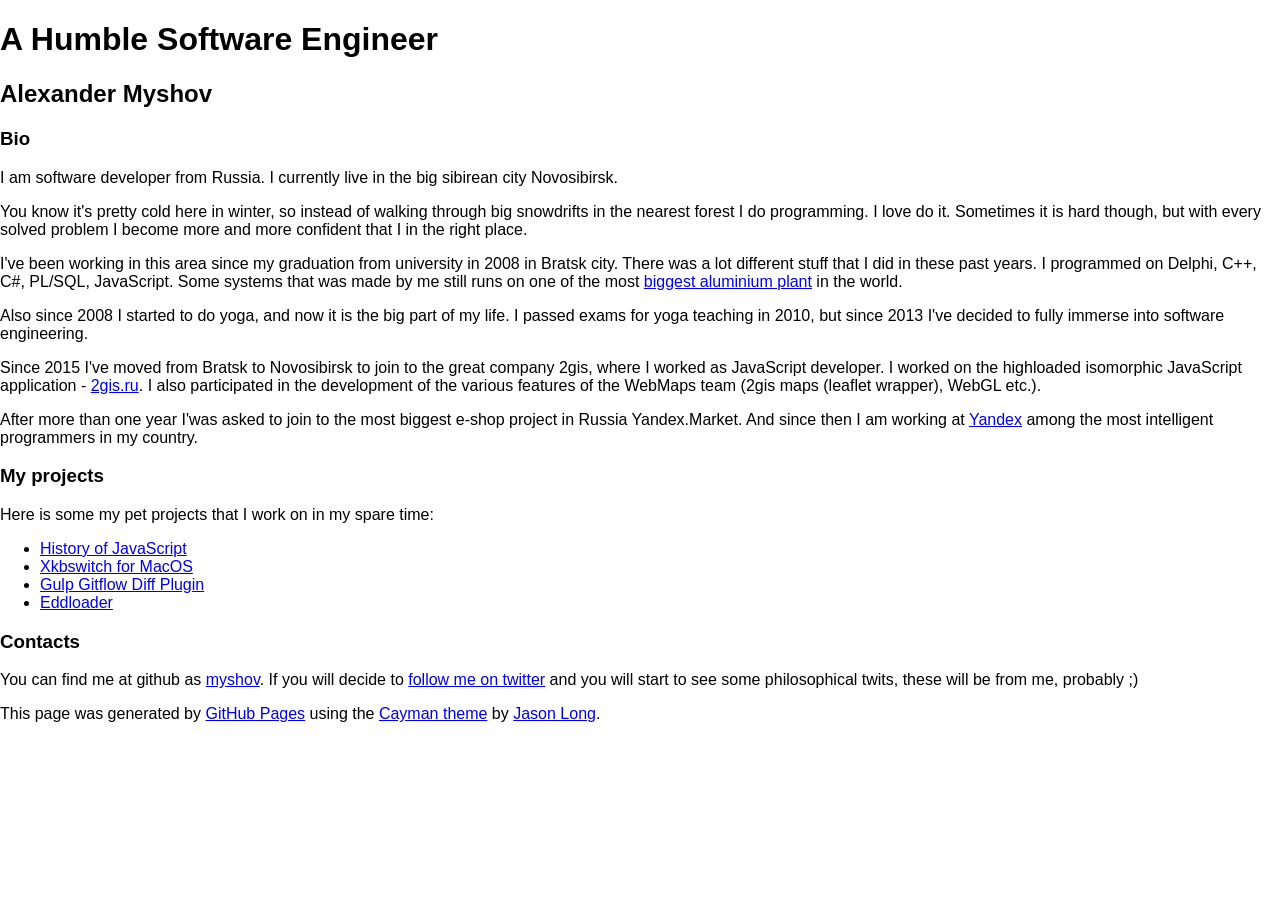
==== index.html @ 3cba5de0 "Update index.html" ====
<!DOCTYPE html>
<html lang="en-us">
    <head>
        <meta charset="UTF-8">
        <title>A Humble Software Engineer - Alexander Myshov</title>
        <meta name="viewport" content="width=device-width, initial-scale=1">
        <link rel="stylesheet" type="text/css" href="stylesheets/normalize.css" media="screen">
        <link href='https://fonts.googleapis.com/css?family=Open+Sans:400,700' rel='stylesheet' type='text/css'>
        <link rel="stylesheet" type="text/css" href="stylesheets/stylesheet.css" media="screen">
        <link rel="stylesheet" type="text/css" href="stylesheets/github-light.css" media="screen">
    </head>
    <body>
        <section class="page-header">
            <h1 class="project-name">A Humble Software Engineer</h1>
            <h2 class="project-tagline">Alexander Myshov</h2>
        </section>

        <section class="main-content">
            <h3>Bio</h3>

            <p>I am software developer from Russia. I currently live in the big sibirean city Novosibirsk.</p>

            <p>You know it's pretty cold here in winter, so instead of walking through big snowdrifts in the nearest forest I do programming.
            I love do it. Sometimes it is hard though, but with every solved problem I become more and more confident that I in the right place.</p>

            <p>I've been working in this area since my graduation from university in 2008 in Bratsk city. There was a lot
            different stuff that I did in these past years.
            I programmed on Delphi, C++, C#, PL/SQL, JavaScript. Some systems that was made by me still runs on one of
            the most <a href="http://www.rusal.ru/en/about/43/">biggest aluminium plant</a> in the world.</p>

            <p>Also since 2008 I started to do yoga, and now it is the big part of my life. I passed exams for yoga teaching in 2010, but since 2013
            I've decided to fully immerse into software engineering.</p>

            <p>Since 2015 I've moved from Bratsk to Novosibirsk to join to the great company 2gis, where I worked as JavaScript developer.
            I worked on the highloaded isomorphic JavaScript application - <a href="https://2gis.ru">2gis.ru</a>. I also participated in the development
            of the various features of the WebMaps team (2gis maps (leaflet wrapper), WebGL etc.).</p>

            <p>After more than one year I'was asked to join to the most biggest e-shop project in Russia Yandex.Market.
            And since then I am working at <a href="https://yandex.com/">Yandex</a> among the most intelligent programmers in my country.</p>

            <h3>My projects</h3>

            <p>Here is some my pet projects that I work on in my spare time:</p>
            <ul>
                <li><a href="https://github.com/myshov/history_of_javascript">History of JavaScript</a></li>
                <li><a href="https://github.com/myshov/xkbswitch-macosx">Xkbswitch for MacOS</a></li>
                <li><a href="https://www.npmjs.com/package/gulp-gitflow-diff">Gulp Gitflow Diff Plugin</a></li>
                <li><a href="https://github.com/myshov/eddloader">Eddloader</a></li>
            </ul>


            <h3>Contacts</h3>

            <p>You can find me at github as <a href="https://github.com/myshov">myshov</a>. If you will decide to
            <a href="https://twitter.com/myshov">follow me on twitter</a>
            and you will start to see some philosophical twits, these will be from me, probably ;)</p>

            <footer class="site-footer">
                <span class="site-footer-credits">This page was generated by <a href="https://pages.github.com">GitHub Pages</a> using the <a href="https://github.com/jasonlong/cayman-theme">Cayman theme</a> by <a href="https://twitter.com/jasonlong">Jason Long</a>.</span>
            </footer>

        </section>
    </body>
</html>
---- stylesheets/github-light.css ----
/*
The MIT License (MIT)

Copyright (c) 2016 GitHub, Inc.

Permission is hereby granted, free of charge, to any person obtaining a copy
of this software and associated documentation files (the "Software"), to deal
in the Software without restriction, including without limitation the rights
to use, copy, modify, merge, publish, distribute, sublicense, and/or sell
copies of the Software, and to permit persons to whom the Software is
furnished to do so, subject to the following conditions:

The above copyright notice and this permission notice shall be included in all
copies or substantial portions of the Software.

THE SOFTWARE IS PROVIDED "AS IS", WITHOUT WARRANTY OF ANY KIND, EXPRESS OR
IMPLIED, INCLUDING BUT NOT LIMITED TO THE WARRANTIES OF MERCHANTABILITY,
FITNESS FOR A PARTICULAR PURPOSE AND NONINFRINGEMENT. IN NO EVENT SHALL THE
AUTHORS OR COPYRIGHT HOLDERS BE LIABLE FOR ANY CLAIM, DAMAGES OR OTHER
LIABILITY, WHETHER IN AN ACTION OF CONTRACT, TORT OR OTHERWISE, ARISING FROM,
OUT OF OR IN CONNECTION WITH THE SOFTWARE OR THE USE OR OTHER DEALINGS IN THE
SOFTWARE.

*/

.pl-c /* comment */ {
  color: #969896;
}

.pl-c1 /* constant, variable.other.constant, support, meta.property-name, support.constant, support.variable, meta.module-reference, markup.raw, meta.diff.header */,
.pl-s .pl-v /* string variable */ {
  color: #0086b3;
}

.pl-e /* entity */,
.pl-en /* entity.name */ {
  color: #795da3;
}

.pl-smi /* variable.parameter.function, storage.modifier.package, storage.modifier.import, storage.type.java, variable.other */,
.pl-s .pl-s1 /* string source */ {
  color: #333;
}

.pl-ent /* entity.name.tag */ {
  color: #63a35c;
}

.pl-k /* keyword, storage, storage.type */ {
  color: #a71d5d;
}

.pl-s /* string */,
.pl-pds /* punctuation.definition.string, string.regexp.character-class */,
.pl-s .pl-pse .pl-s1 /* string punctuation.section.embedded source */,
.pl-sr /* string.regexp */,
.pl-sr .pl-cce /* string.regexp constant.character.escape */,
.pl-sr .pl-sre /* string.regexp source.ruby.embedded */,
.pl-sr .pl-sra /* string.regexp string.regexp.arbitrary-repitition */ {
  color: #183691;
}

.pl-v /* variable */ {
  color: #ed6a43;
}

.pl-id /* invalid.deprecated */ {
  color: #b52a1d;
}

.pl-ii /* invalid.illegal */ {
  color: #f8f8f8;
  background-color: #b52a1d;
}

.pl-sr .pl-cce /* string.regexp constant.character.escape */ {
  font-weight: bold;
  color: #63a35c;
}

.pl-ml /* markup.list */ {
  color: #693a17;
}

.pl-mh /* markup.heading */,
.pl-mh .pl-en /* markup.heading entity.name */,
.pl-ms /* meta.separator */ {
  font-weight: bold;
  color: #1d3e81;
}

.pl-mq /* markup.quote */ {
  color: #008080;
}

.pl-mi /* markup.italic */ {
  font-style: italic;
  color: #333;
}

.pl-mb /* markup.bold */ {
  font-weight: bold;
  color: #333;
}

.pl-md /* markup.deleted, meta.diff.header.from-file */ {
  color: #bd2c00;
  background-color: #ffecec;
}

.pl-mi1 /* markup.inserted, meta.diff.header.to-file */ {
  color: #55a532;
  background-color: #eaffea;
}

.pl-mdr /* meta.diff.range */ {
  font-weight: bold;
  color: #795da3;
}

.pl-mo /* meta.output */ {
  color: #1d3e81;
}
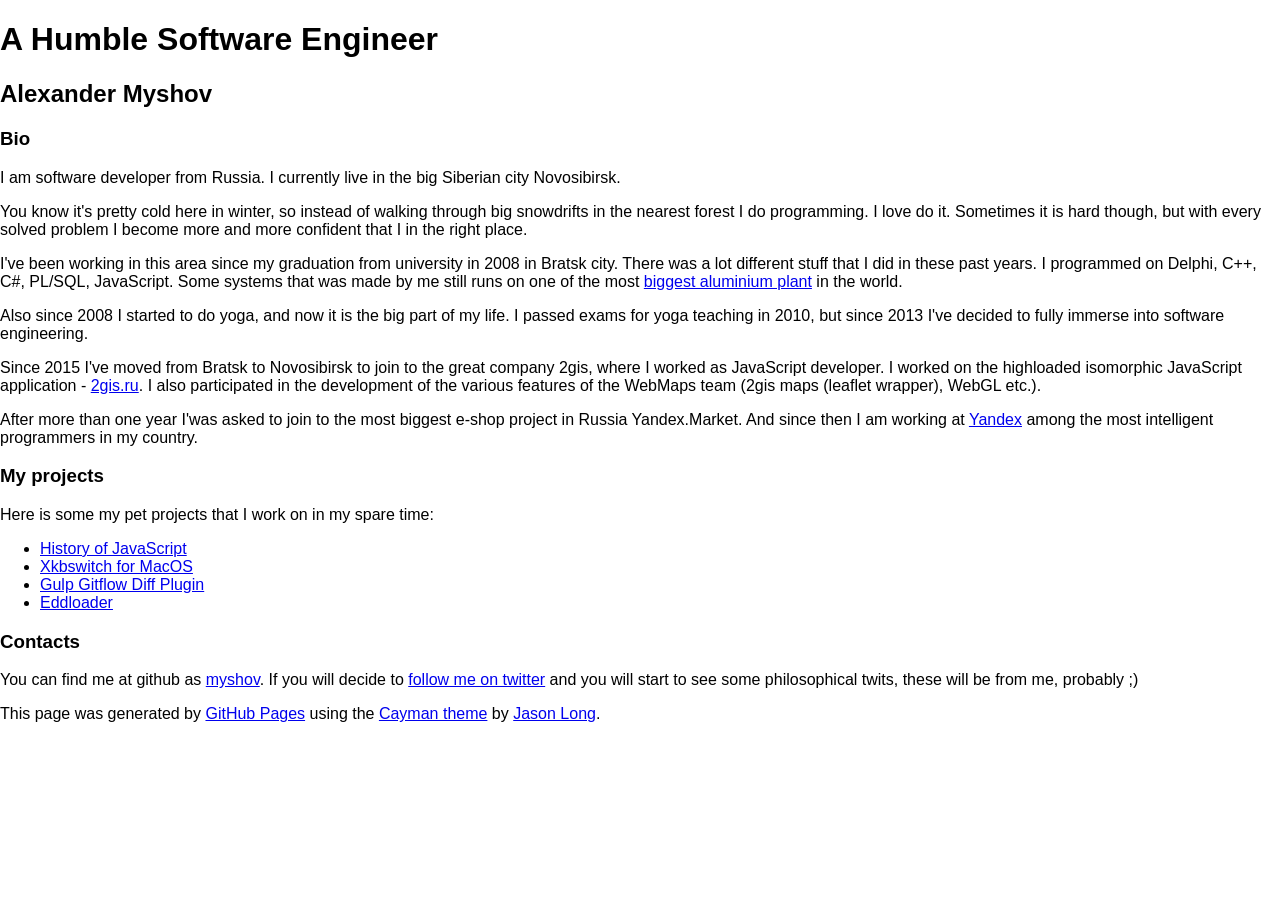
==== commit 41fcc4c8: "Fix typo" ====
--- a/index.html
+++ b/index.html
@@ -18,7 +18,7 @@
         <section class="main-content">
             <h3>Bio</h3>
 
-            <p>I am software developer from Russia. I currently live in the big sibirean city Novosibirsk.</p>
+            <p>I am software developer from Russia. I currently live in the big Siberian city Novosibirsk.</p>
 
             <p>You know it's pretty cold here in winter, so instead of walking through big snowdrifts in the nearest forest I do programming.
             I love do it. Sometimes it is hard though, but with every solved problem I become more and more confident that I in the right place.</p>
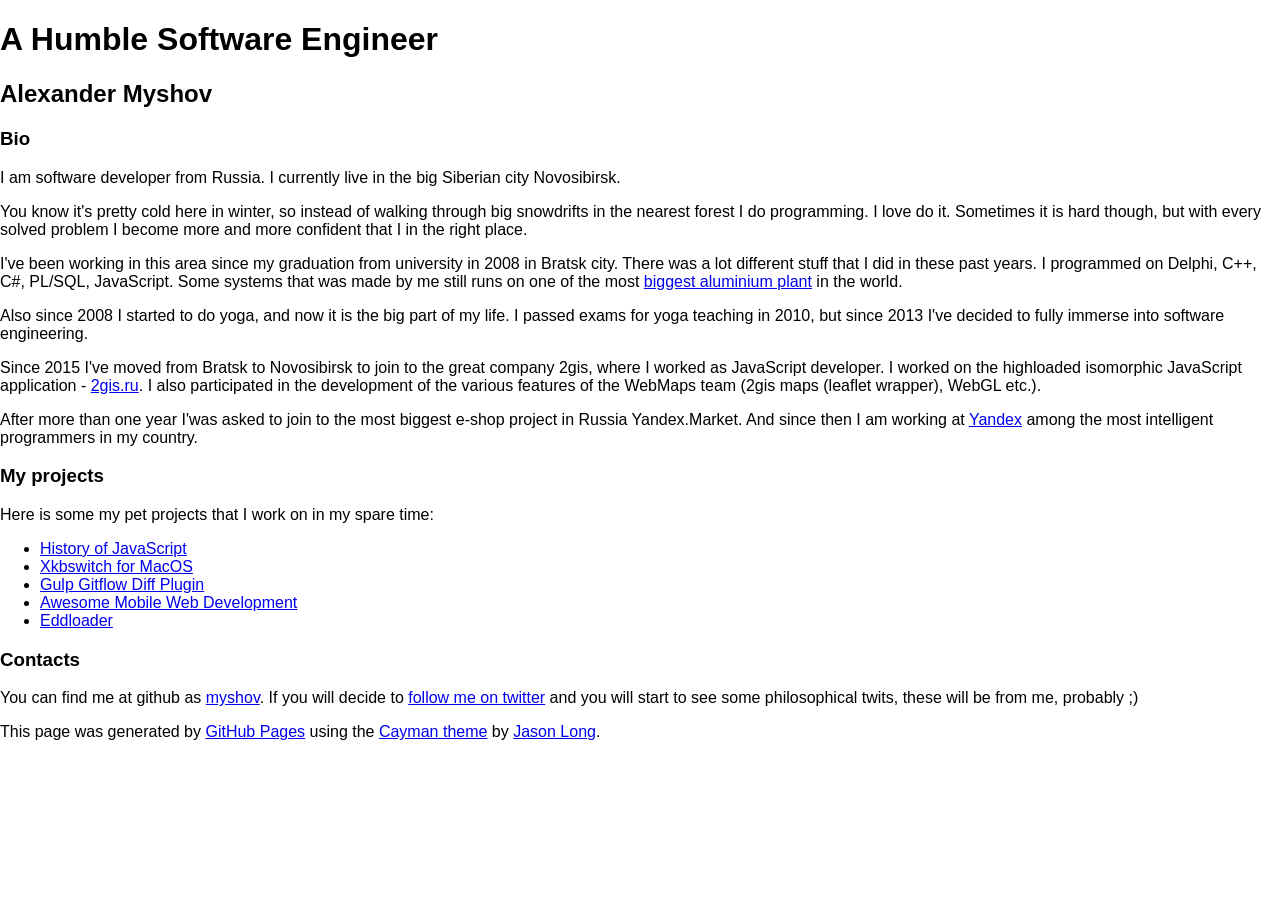
==== commit 25344c23: "Add Awesome Mobile Web Development" ====
--- a/index.html
+++ b/index.html
@@ -45,6 +45,7 @@
                 <li><a href="https://github.com/myshov/history_of_javascript">History of JavaScript</a></li>
                 <li><a href="https://github.com/myshov/xkbswitch-macosx">Xkbswitch for MacOS</a></li>
                 <li><a href="https://www.npmjs.com/package/gulp-gitflow-diff">Gulp Gitflow Diff Plugin</a></li>
+                <li><a href="https://github.com/myshov/awesome-mobile-web-development">Awesome Mobile Web Development</a></li>
                 <li><a href="https://github.com/myshov/eddloader">Eddloader</a></li>
             </ul>
 
@@ -60,5 +61,34 @@
             </footer>
 
         </section>
+
+        <!-- Yandex.Metrika counter -->
+        <script type="text/javascript">
+            (function (d, w, c) {
+                (w[c] = w[c] || []).push(function() {
+                    try {
+                        w.yaCounter43486434 = new Ya.Metrika({
+                            id:43486434,
+                            clickmap:true,
+                            trackLinks:true,
+                            accurateTrackBounce:true
+                        });
+                    } catch(e) { }
+                });
+
+                var n = d.getElementsByTagName("script")[0],
+                    s = d.createElement("script"),
+                    f = function () { n.parentNode.insertBefore(s, n); };
+                s.type = "text/javascript";
+                s.async = true;
+                s.src = "https://mc.yandex.ru/metrika/watch.js";
+
+                if (w.opera == "[object Opera]") {
+                    d.addEventListener("DOMContentLoaded", f, false);
+                } else { f(); }
+            })(document, window, "yandex_metrika_callbacks");
+        </script>
+        <noscript><div><img src="https://mc.yandex.ru/watch/43486434" style="position:absolute; left:-9999px;" alt="" /></div></noscript>
+        <!-- /Yandex.Metrika counter -->
     </body>
 </html>
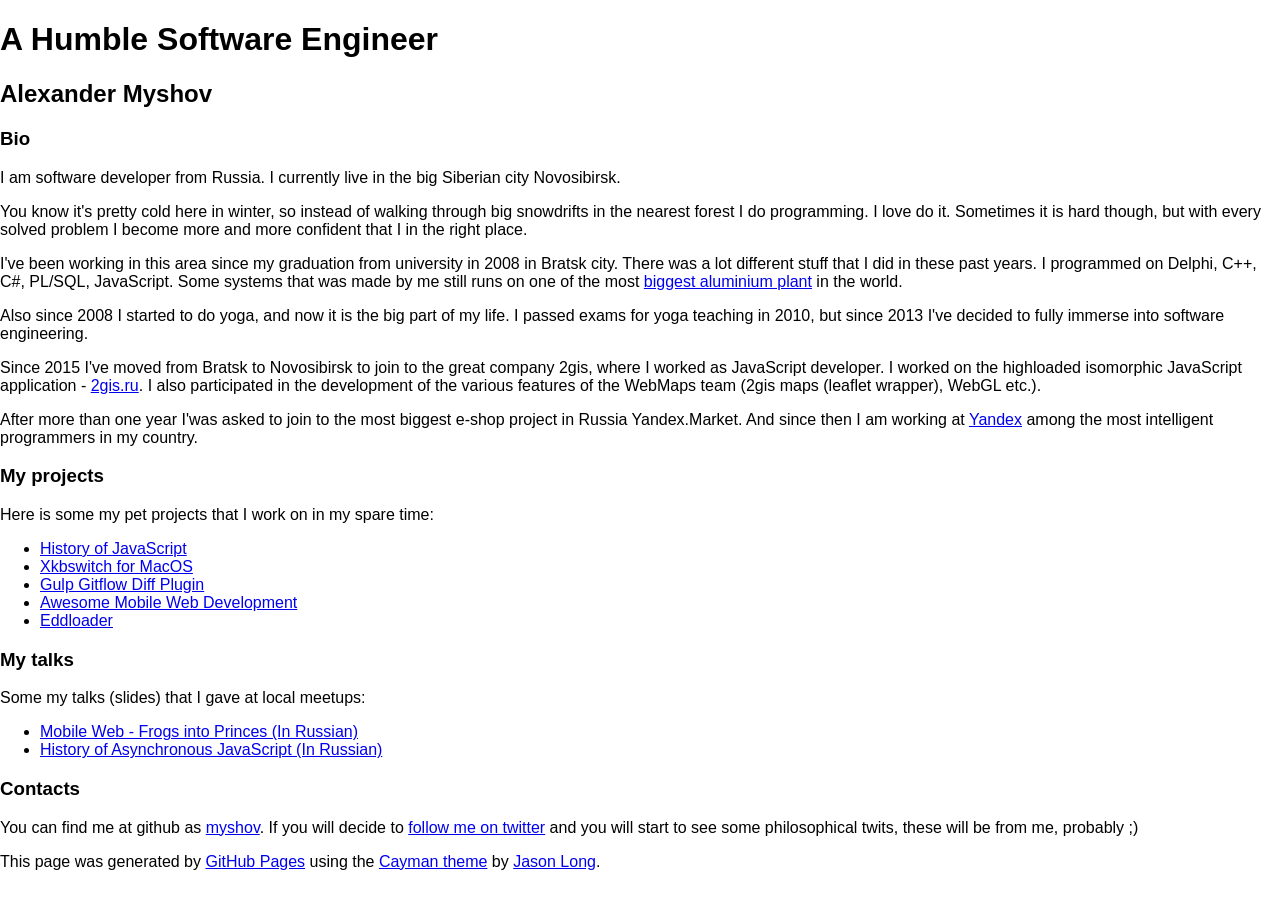
==== commit 64625632: "Add section with talks" ====
--- a/index.html
+++ b/index.html
@@ -49,6 +49,14 @@
                 <li><a href="https://github.com/myshov/eddloader">Eddloader</a></li>
             </ul>
 
+            <h3>My talks</h3>
+
+            <p>Some my talks (slides) that I gave at local meetups:</p>
+            <ul>
+                <li><a href="https://github.com/myshov/blog/blob/master/talks/mobileweb.pdf">Mobile Web - Frogs into Princes (In Russian)</a></li>
+                <li><a href="https://yadi.sk/i/ZYcsCo_03JwFuV">History of Asynchronous JavaScript (In Russian)</a></li>
+            </ul>
+
 
             <h3>Contacts</h3>
 
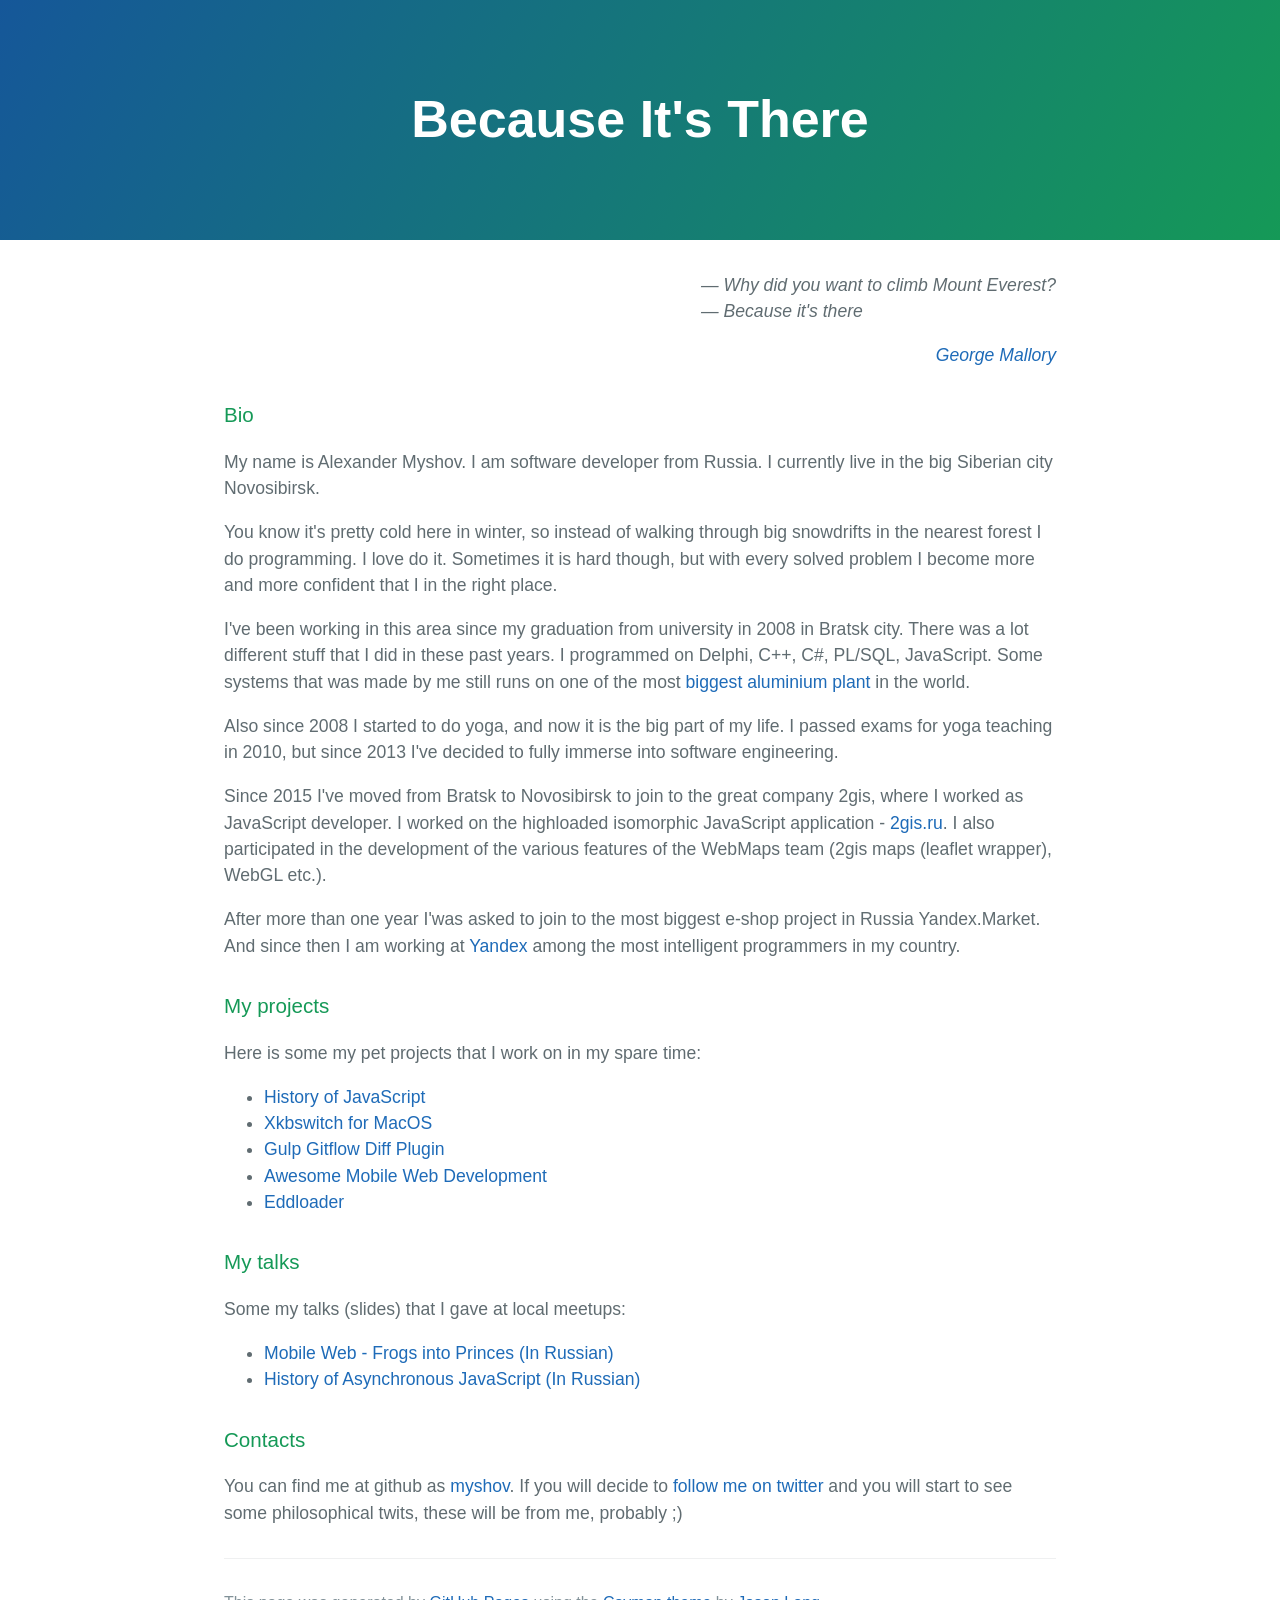
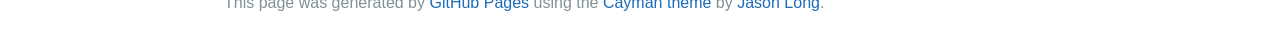
==== commit 24d6d4d4: "Rename blog" ====
--- a/index.html
+++ b/index.html
@@ -2,7 +2,7 @@
 <html lang="en-us">
     <head>
         <meta charset="UTF-8">
-        <title>A Humble Software Engineer - Alexander Myshov</title>
+        <title>Because It's There - Alexander Myshov</title>
         <meta name="viewport" content="width=device-width, initial-scale=1">
         <link rel="stylesheet" type="text/css" href="stylesheets/normalize.css" media="screen">
         <link href='https://fonts.googleapis.com/css?family=Open+Sans:400,700' rel='stylesheet' type='text/css'>
@@ -11,14 +11,21 @@
     </head>
     <body>
         <section class="page-header">
-            <h1 class="project-name">A Humble Software Engineer</h1>
-            <h2 class="project-tagline">Alexander Myshov</h2>
+            <h1 class="project-name">Because It's There</h1>
         </section>
 
         <section class="main-content">
+            <blockqoute class="cite__wrapper">
+                <p>
+                    &mdash; Why did you want to climb Mount Everest?<br />
+                    &mdash; Because it's there
+                </p>
+                <cite class="cite__author"><a href="https://en.wikipedia.org/wiki/George_Mallory">George Mallory</a></cite>
+            </blockqoute>
+
             <h3>Bio</h3>
 
-            <p>I am software developer from Russia. I currently live in the big Siberian city Novosibirsk.</p>
+            <p>My name is Alexander Myshov. I am software developer from Russia. I currently live in the big Siberian city Novosibirsk.</p>
 
             <p>You know it's pretty cold here in winter, so instead of walking through big snowdrifts in the nearest forest I do programming.
             I love do it. Sometimes it is hard though, but with every solved problem I become more and more confident that I in the right place.</p>
--- a/stylesheets/stylesheet.css
+++ b/stylesheets/stylesheet.css
@@ -0,0 +1,257 @@
+* {
+  box-sizing: border-box; }
+
+body {
+  padding: 0;
+  margin: 0;
+  font-family: "Open Sans", "Helvetica Neue", Helvetica, Arial, sans-serif;
+  font-size: 16px;
+  line-height: 1.5;
+  color: #606c71; }
+
+a {
+  color: #1e6bb8;
+  text-decoration: none; }
+  a:hover {
+    text-decoration: underline; }
+
+.btn {
+  display: inline-block;
+  margin-bottom: 1rem;
+  color: rgba(255, 255, 255, 0.7);
+  background-color: rgba(255, 255, 255, 0.08);
+  border-color: rgba(255, 255, 255, 0.2);
+  border-style: solid;
+  border-width: 1px;
+  border-radius: 0.3rem;
+  transition: color 0.2s, background-color 0.2s, border-color 0.2s; }
+  .btn + .btn {
+    margin-left: 1rem; }
+
+.btn:hover {
+  color: rgba(255, 255, 255, 0.8);
+  text-decoration: none;
+  background-color: rgba(255, 255, 255, 0.2);
+  border-color: rgba(255, 255, 255, 0.3); }
+
+@media screen and (min-width: 64em) {
+  .btn {
+    padding: 0.75rem 1rem; } }
+
+@media screen and (min-width: 42em) and (max-width: 64em) {
+  .btn {
+    padding: 0.6rem 0.9rem;
+    font-size: 0.9rem; } }
+
+@media screen and (max-width: 42em) {
+  .btn {
+    display: block;
+    width: 100%;
+    padding: 0.75rem;
+    font-size: 0.9rem; }
+    .btn + .btn {
+      margin-top: 1rem;
+      margin-left: 0; } }
+
+.page-header {
+  color: #fff;
+  text-align: center;
+  background-color: #159957;
+  background-image: linear-gradient(120deg, #155799, #159957); }
+
+@media screen and (min-width: 64em) {
+  .page-header {
+    padding: 5rem 6rem; } }
+
+@media screen and (min-width: 42em) and (max-width: 64em) {
+  .page-header {
+    padding: 3rem 4rem; } }
+
+@media screen and (max-width: 42em) {
+  .page-header {
+    padding: 2rem 1rem; } }
+
+.project-name {
+  margin-top: 0;
+  margin-bottom: 0.1rem; }
+
+@media screen and (min-width: 64em) {
+  .project-name {
+    font-size: 3.25rem; } }
+
+@media screen and (min-width: 42em) and (max-width: 64em) {
+  .project-name {
+    font-size: 2.25rem; } }
+
+@media screen and (max-width: 42em) {
+  .project-name {
+    font-size: 1.75rem; } }
+
+.project-tagline {
+  margin-bottom: 2rem;
+  font-weight: normal;
+  opacity: 0.7; }
+
+@media screen and (min-width: 64em) {
+  .project-tagline {
+    font-size: 1.25rem; } }
+
+@media screen and (min-width: 42em) and (max-width: 64em) {
+  .project-tagline {
+    font-size: 1.15rem; } }
+
+@media screen and (max-width: 42em) {
+  .project-tagline {
+    font-size: 1rem; } }
+
+.main-content :first-child {
+  margin-top: 0; }
+.main-content img {
+  max-width: 100%; }
+.main-content h1, .main-content h2, .main-content h3, .main-content h4, .main-content h5, .main-content h6 {
+  margin-top: 2rem;
+  margin-bottom: 1rem;
+  font-weight: normal;
+  color: #159957; }
+.main-content p {
+  margin-bottom: 1em; }
+.main-content code {
+  padding: 2px 4px;
+  font-family: Consolas, "Liberation Mono", Menlo, Courier, monospace;
+  font-size: 0.9rem;
+  color: #383e41;
+  background-color: #f3f6fa;
+  border-radius: 0.3rem; }
+.main-content pre {
+  padding: 0.8rem;
+  margin-top: 0;
+  margin-bottom: 1rem;
+  font: 1rem Consolas, "Liberation Mono", Menlo, Courier, monospace;
+  color: #567482;
+  word-wrap: normal;
+  background-color: #f3f6fa;
+  border: solid 1px #dce6f0;
+  border-radius: 0.3rem; }
+  .main-content pre > code {
+    padding: 0;
+    margin: 0;
+    font-size: 0.9rem;
+    color: #567482;
+    word-break: normal;
+    white-space: pre;
+    background: transparent;
+    border: 0; }
+.main-content .highlight {
+  margin-bottom: 1rem; }
+  .main-content .highlight pre {
+    margin-bottom: 0;
+    word-break: normal; }
+.main-content .highlight pre, .main-content pre {
+  padding: 0.8rem;
+  overflow: auto;
+  font-size: 0.9rem;
+  line-height: 1.45;
+  border-radius: 0.3rem; }
+.main-content pre code, .main-content pre tt {
+  display: inline;
+  max-width: initial;
+  padding: 0;
+  margin: 0;
+  overflow: initial;
+  line-height: inherit;
+  word-wrap: normal;
+  background-color: transparent;
+  border: 0; }
+  .main-content pre code:before, .main-content pre code:after, .main-content pre tt:before, .main-content pre tt:after {
+    content: normal; }
+.main-content ul, .main-content ol {
+  margin-top: 0; }
+.main-content blockquote {
+  padding: 0 1rem;
+  margin-left: 0;
+  color: #819198;
+  border-left: 0.3rem solid #dce6f0; }
+  .main-content blockquote > :first-child {
+    margin-top: 0; }
+  .main-content blockquote > :last-child {
+    margin-bottom: 0; }
+.main-content table {
+  display: block;
+  width: 100%;
+  overflow: auto;
+  word-break: normal;
+  word-break: keep-all; }
+  .main-content table th {
+    font-weight: bold; }
+  .main-content table th, .main-content table td {
+    padding: 0.5rem 1rem;
+    border: 1px solid #e9ebec; }
+.main-content dl {
+  padding: 0; }
+  .main-content dl dt {
+    padding: 0;
+    margin-top: 1rem;
+    font-size: 1rem;
+    font-weight: bold; }
+  .main-content dl dd {
+    padding: 0;
+    margin-bottom: 1rem; }
+.main-content hr {
+  height: 2px;
+  padding: 0;
+  margin: 1rem 0;
+  background-color: #eff0f1;
+  border: 0; }
+
+@media screen and (min-width: 64em) {
+  .main-content {
+    max-width: 64rem;
+    padding: 2rem 6rem;
+    margin: 0 auto;
+    font-size: 1.1rem; } }
+
+@media screen and (min-width: 42em) and (max-width: 64em) {
+  .main-content {
+    padding: 2rem 4rem;
+    font-size: 1.1rem; } }
+
+@media screen and (max-width: 42em) {
+  .main-content {
+    padding: 2rem 1rem;
+    font-size: 1rem; } }
+
+.site-footer {
+  padding-top: 2rem;
+  margin-top: 2rem;
+  border-top: solid 1px #eff0f1; }
+
+.site-footer-owner {
+  display: block;
+  font-weight: bold; }
+
+.site-footer-credits {
+  color: #819198; }
+
+@media screen and (min-width: 64em) {
+  .site-footer {
+    font-size: 1rem; } }
+
+@media screen and (min-width: 42em) and (max-width: 64em) {
+  .site-footer {
+    font-size: 1rem; } }
+
+@media screen and (max-width: 42em) {
+  .site-footer {
+    font-size: 0.9rem; } }
+
+.cite__wrapper {
+    display: flex;
+    flex-direction: column;
+    align-items: flex-end;
+    font-style: italic;
+}
+
+.cite__author {
+    display: block;
+    text-align: right;
+}
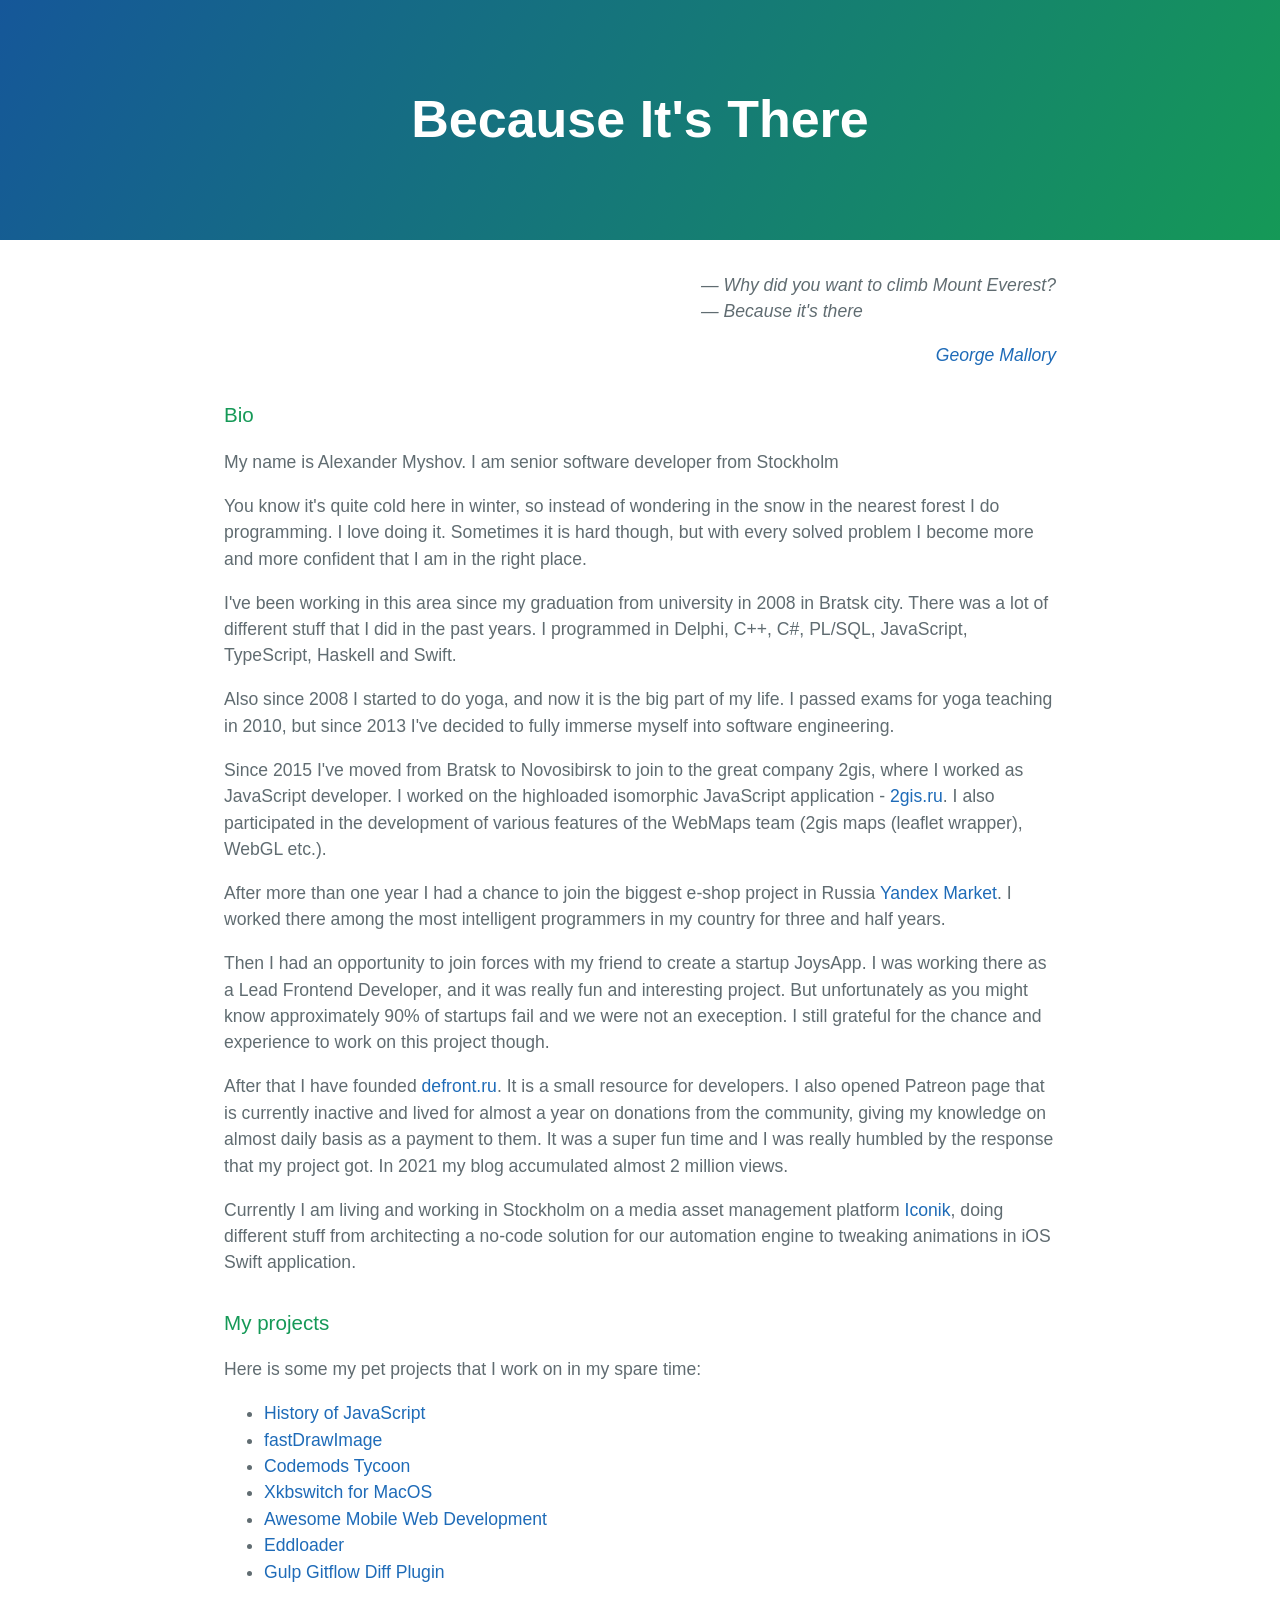
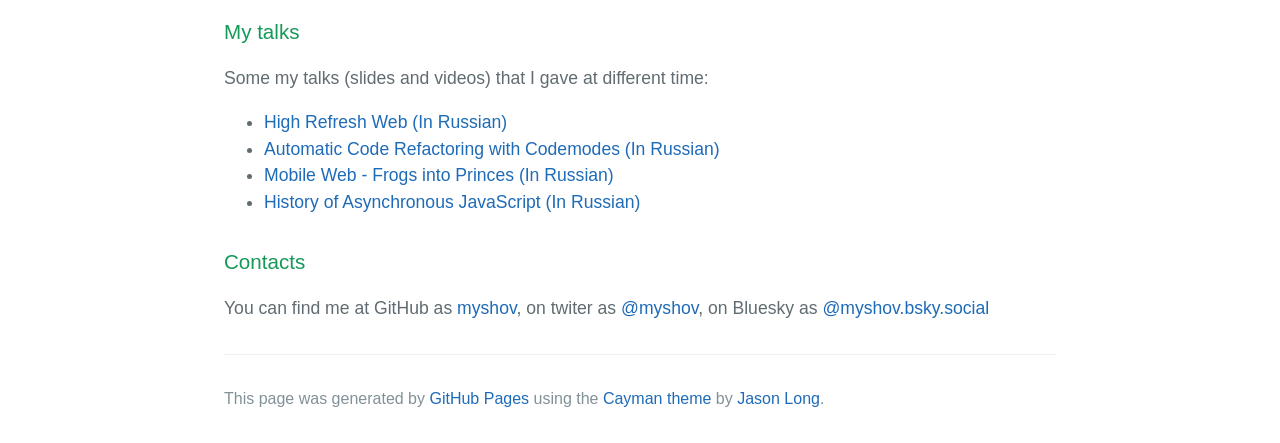
==== commit ec5369e6: "Update bio" ====
--- a/index.html
+++ b/index.html
@@ -25,41 +25,54 @@
 
             <h3>Bio</h3>
 
-            <p>My name is Alexander Myshov. I am software developer from Russia. I currently live in the big Siberian city Novosibirsk.</p>
+            <p>My name is Alexander Myshov. I am senior software developer from Stockholm</p>
 
-            <p>You know it's pretty cold here in winter, so instead of walking through big snowdrifts in the nearest forest I do programming.
-            I love do it. Sometimes it is hard though, but with every solved problem I become more and more confident that I in the right place.</p>
+            <p>You know it's quite cold here in winter, so instead of wondering in the snow in the nearest forest I do programming.
+            I love doing it. Sometimes it is hard though, but with every solved problem I become more and more confident that I am in the right place.</p>
 
             <p>I've been working in this area since my graduation from university in 2008 in Bratsk city. There was a lot
-            different stuff that I did in these past years.
-            I programmed on Delphi, C++, C#, PL/SQL, JavaScript. Some systems that was made by me still runs on one of
-            the most <a href="http://www.rusal.ru/en/about/43/">biggest aluminium plant</a> in the world.</p>
+            of different stuff that I did in the past years. I programmed in Delphi, C++, C#, PL/SQL, JavaScript, TypeScript, Haskell and Swift.</p>
 
             <p>Also since 2008 I started to do yoga, and now it is the big part of my life. I passed exams for yoga teaching in 2010, but since 2013
-            I've decided to fully immerse into software engineering.</p>
+            I've decided to fully immerse myself into software engineering.</p>
 
             <p>Since 2015 I've moved from Bratsk to Novosibirsk to join to the great company 2gis, where I worked as JavaScript developer.
             I worked on the highloaded isomorphic JavaScript application - <a href="https://2gis.ru">2gis.ru</a>. I also participated in the development
-            of the various features of the WebMaps team (2gis maps (leaflet wrapper), WebGL etc.).</p>
+            of various features of the WebMaps team (2gis maps (leaflet wrapper), WebGL etc.).</p>
 
-            <p>After more than one year I'was asked to join to the most biggest e-shop project in Russia Yandex.Market.
-            And since then I am working at <a href="https://yandex.com/">Yandex</a> among the most intelligent programmers in my country.</p>
+            <p>After more than one year I had a chance to join the biggest e-shop project in Russia <a href="https://marker.yandex.ru/">Yandex Market</a>.
+            I worked there among the most intelligent programmers in my country for three and half years.</p>
+
+            <p>Then I had an opportunity to join forces with my friend to create a startup JoysApp. I was working there as a Lead Frontend Developer,
+            and it was really fun and interesting project. But unfortunately as you might know approximately 90% of startups fail and we were not an exeception.
+            I still grateful for the chance and experience to work on this project though.</p>
+
+            <p>After that I have founded <a href="https://defront.ru">defront.ru</a>. It is a small resource for developers. I also opened Patreon page that is currently inactive
+            and lived for almost a year on donations from the community, giving my knowledge on almost daily basis as a payment to them. It was a super fun time
+            and I was really humbled by the response that my project got. In 2021 my blog accumulated almost 2 million views.</p>
+
+            <p>Currently I am living and working in Stockholm on a media asset management platform <a href="https://iconik.io">Iconik</a>, doing different stuff
+            from architecting a no-code solution for our automation engine to tweaking animations in iOS Swift application.</p>
 
             <h3>My projects</h3>
 
             <p>Here is some my pet projects that I work on in my spare time:</p>
             <ul>
                 <li><a href="https://github.com/myshov/history_of_javascript">History of JavaScript</a></li>
+                <li><a href="https://github.com/myshov/fastDrawImage">fastDrawImage</a></li>
+                <li><a href="https://github.com/myshov/codemodes-tycoon">Codemods Tycoon</a></li>
                 <li><a href="https://github.com/myshov/xkbswitch-macosx">Xkbswitch for MacOS</a></li>
-                <li><a href="https://www.npmjs.com/package/gulp-gitflow-diff">Gulp Gitflow Diff Plugin</a></li>
                 <li><a href="https://github.com/myshov/awesome-mobile-web-development">Awesome Mobile Web Development</a></li>
                 <li><a href="https://github.com/myshov/eddloader">Eddloader</a></li>
+                <li><a href="https://www.npmjs.com/package/gulp-gitflow-diff">Gulp Gitflow Diff Plugin</a></li>
             </ul>
 
             <h3>My talks</h3>
 
-            <p>Some my talks (slides) that I gave at local meetups:</p>
+            <p>Some my talks (slides and videos) that I gave at different time:</p>
             <ul>
+                <li><a href="https://www.youtube.com/watch?v=ziuQkVsniBQ">High Refresh Web (In Russian)</a></li>
+                <li><a href="https://www.youtube.com/watch?v=GGb_ibOKzNs">Automatic Code Refactoring with Codemodes (In Russian)</a></li>
                 <li><a href="https://github.com/myshov/blog/blob/master/talks/mobileweb.pdf">Mobile Web - Frogs into Princes (In Russian)</a></li>
                 <li><a href="https://yadi.sk/i/ZYcsCo_03JwFuV">History of Asynchronous JavaScript (In Russian)</a></li>
             </ul>
@@ -67,43 +80,12 @@
 
             <h3>Contacts</h3>
 
-            <p>You can find me at github as <a href="https://github.com/myshov">myshov</a>. If you will decide to
-            <a href="https://twitter.com/myshov">follow me on twitter</a>
-            and you will start to see some philosophical twits, these will be from me, probably ;)</p>
+            <p>You can find me at GitHub as <a href="https://github.com/myshov">myshov</a>, on twiter as <a href="https://twitter.com/myshov">@myshov</a>, on Bluesky as <a href="https://bsky.app/profile/myshov.bsky.social">@myshov.bsky.social</a></p>
 
             <footer class="site-footer">
                 <span class="site-footer-credits">This page was generated by <a href="https://pages.github.com">GitHub Pages</a> using the <a href="https://github.com/jasonlong/cayman-theme">Cayman theme</a> by <a href="https://twitter.com/jasonlong">Jason Long</a>.</span>
             </footer>
 
         </section>
-
-        <!-- Yandex.Metrika counter -->
-        <script type="text/javascript">
-            (function (d, w, c) {
-                (w[c] = w[c] || []).push(function() {
-                    try {
-                        w.yaCounter43486434 = new Ya.Metrika({
-                            id:43486434,
-                            clickmap:true,
-                            trackLinks:true,
-                            accurateTrackBounce:true
-                        });
-                    } catch(e) { }
-                });
-
-                var n = d.getElementsByTagName("script")[0],
-                    s = d.createElement("script"),
-                    f = function () { n.parentNode.insertBefore(s, n); };
-                s.type = "text/javascript";
-                s.async = true;
-                s.src = "https://mc.yandex.ru/metrika/watch.js";
-
-                if (w.opera == "[object Opera]") {
-                    d.addEventListener("DOMContentLoaded", f, false);
-                } else { f(); }
-            })(document, window, "yandex_metrika_callbacks");
-        </script>
-        <noscript><div><img src="https://mc.yandex.ru/watch/43486434" style="position:absolute; left:-9999px;" alt="" /></div></noscript>
-        <!-- /Yandex.Metrika counter -->
     </body>
 </html>
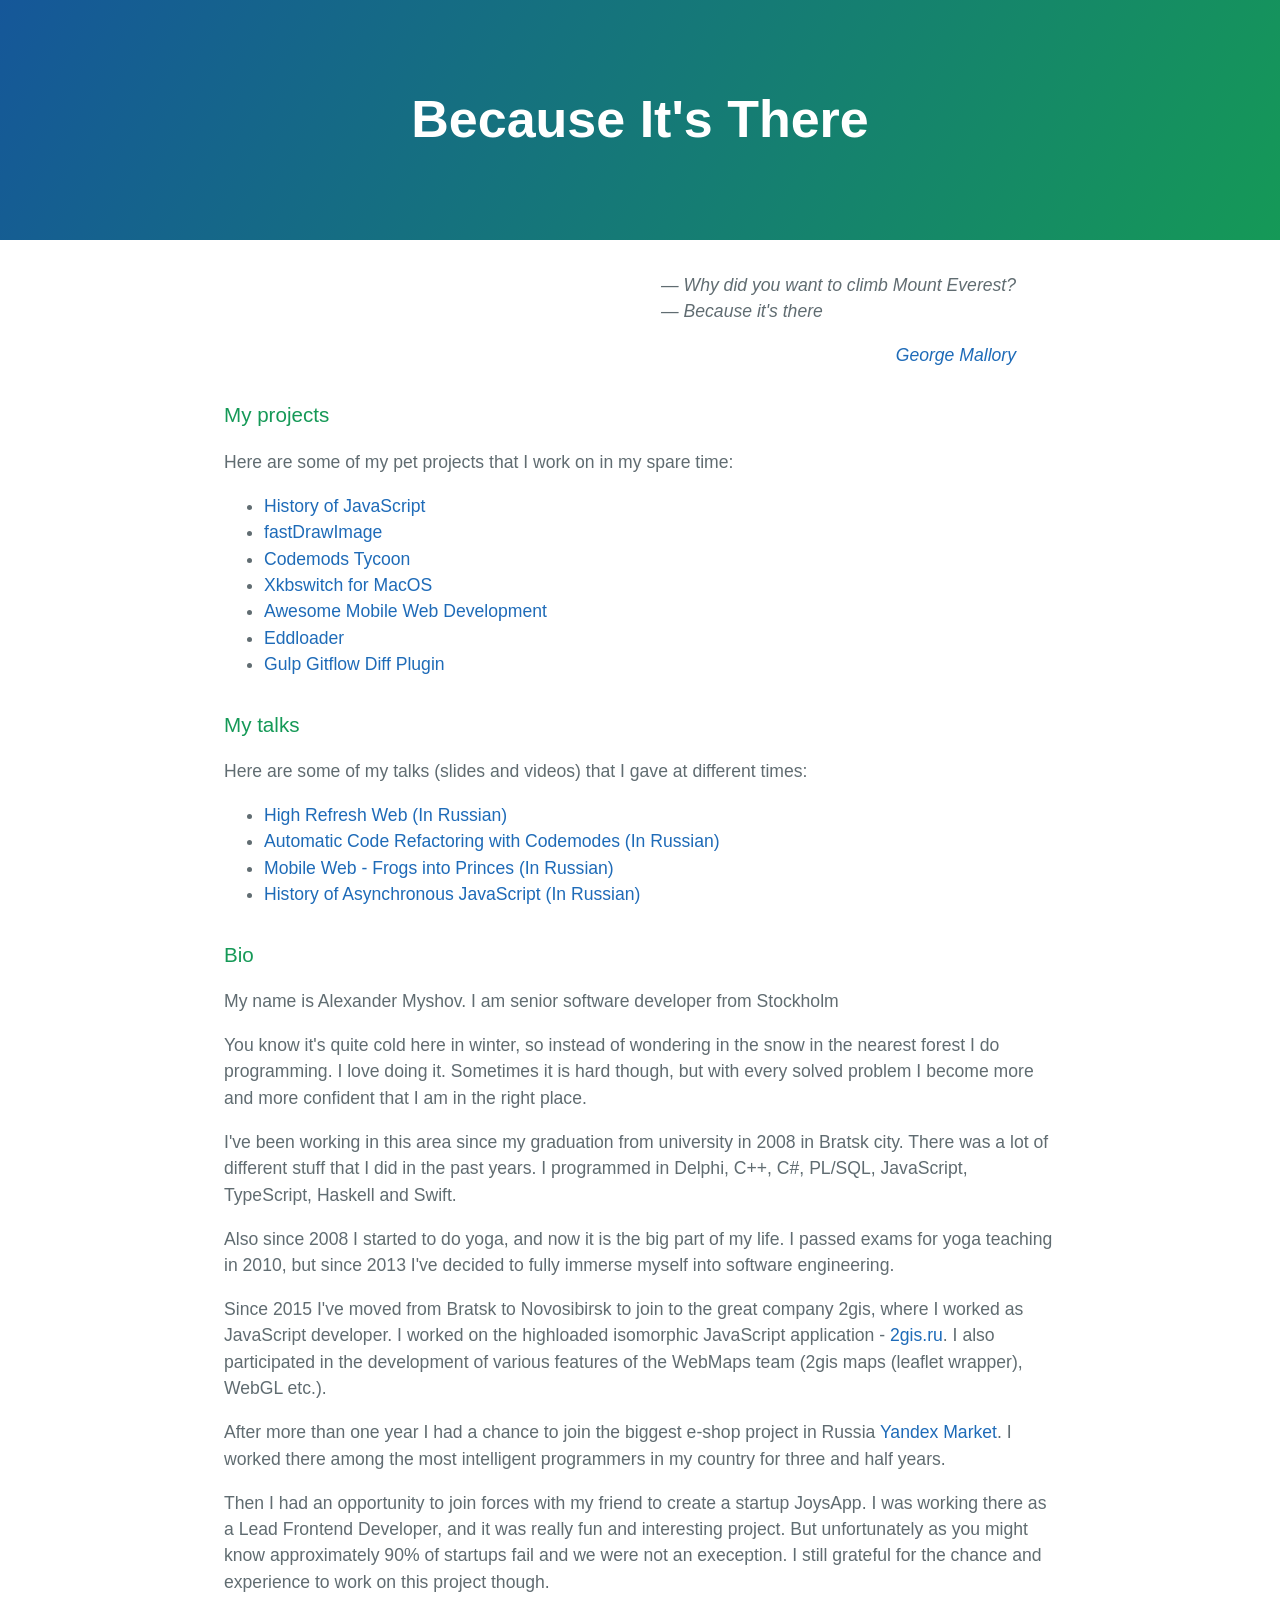
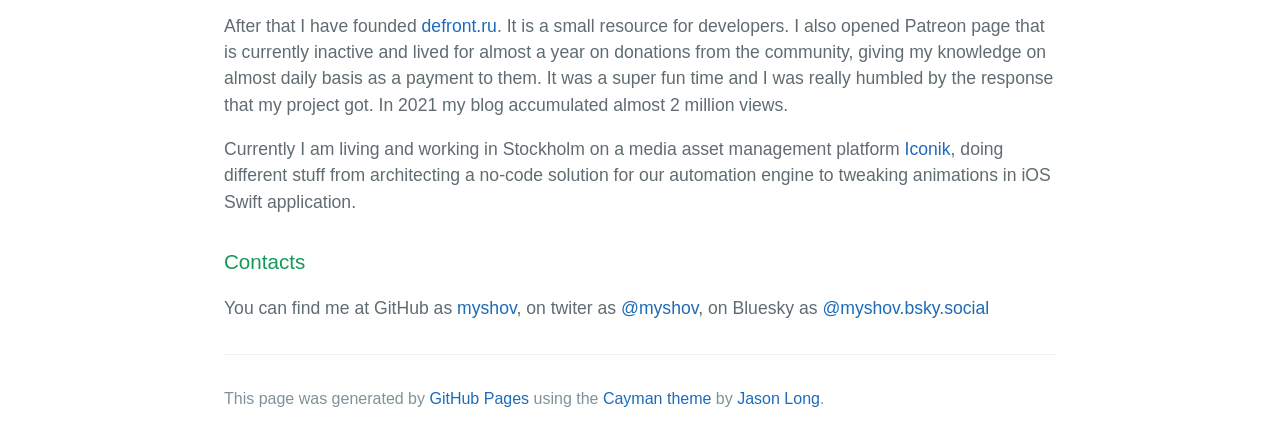
==== commit 0e374c2e: "Reorganize sections" ====
--- a/index.html
+++ b/index.html
@@ -15,13 +15,36 @@
         </section>
 
         <section class="main-content">
-            <blockqoute class="cite__wrapper">
+            <blockquote class="cite__wrapper">
                 <p>
                     &mdash; Why did you want to climb Mount Everest?<br />
                     &mdash; Because it's there
                 </p>
                 <cite class="cite__author"><a href="https://en.wikipedia.org/wiki/George_Mallory">George Mallory</a></cite>
-            </blockqoute>
+            </blockquote>
+
+            <h3>My projects</h3>
+
+            <p>Here are some of my pet projects that I work on in my spare time:</p>
+            <ul>
+                <li><a href="https://github.com/myshov/history_of_javascript">History of JavaScript</a></li>
+                <li><a href="https://github.com/myshov/fastDrawImage">fastDrawImage</a></li>
+                <li><a href="https://github.com/myshov/codemodes-tycoon">Codemods Tycoon</a></li>
+                <li><a href="https://github.com/myshov/xkbswitch-macosx">Xkbswitch for MacOS</a></li>
+                <li><a href="https://github.com/myshov/awesome-mobile-web-development">Awesome Mobile Web Development</a></li>
+                <li><a href="https://github.com/myshov/eddloader">Eddloader</a></li>
+                <li><a href="https://www.npmjs.com/package/gulp-gitflow-diff">Gulp Gitflow Diff Plugin</a></li>
+            </ul>
+
+            <h3>My talks</h3>
+
+            <p>Here are some of my talks (slides and videos) that I gave at different times:</p>
+            <ul>
+                <li><a href="https://www.youtube.com/watch?v=ziuQkVsniBQ">High Refresh Web (In Russian)</a></li>
+                <li><a href="https://www.youtube.com/watch?v=GGb_ibOKzNs">Automatic Code Refactoring with Codemodes (In Russian)</a></li>
+                <li><a href="https://github.com/myshov/blog/blob/master/talks/mobileweb.pdf">Mobile Web - Frogs into Princes (In Russian)</a></li>
+                <li><a href="https://yadi.sk/i/ZYcsCo_03JwFuV">History of Asynchronous JavaScript (In Russian)</a></li>
+            </ul>
 
             <h3>Bio</h3>
 
@@ -54,30 +77,6 @@
             <p>Currently I am living and working in Stockholm on a media asset management platform <a href="https://iconik.io">Iconik</a>, doing different stuff
             from architecting a no-code solution for our automation engine to tweaking animations in iOS Swift application.</p>
 
-            <h3>My projects</h3>
-
-            <p>Here is some my pet projects that I work on in my spare time:</p>
-            <ul>
-                <li><a href="https://github.com/myshov/history_of_javascript">History of JavaScript</a></li>
-                <li><a href="https://github.com/myshov/fastDrawImage">fastDrawImage</a></li>
-                <li><a href="https://github.com/myshov/codemodes-tycoon">Codemods Tycoon</a></li>
-                <li><a href="https://github.com/myshov/xkbswitch-macosx">Xkbswitch for MacOS</a></li>
-                <li><a href="https://github.com/myshov/awesome-mobile-web-development">Awesome Mobile Web Development</a></li>
-                <li><a href="https://github.com/myshov/eddloader">Eddloader</a></li>
-                <li><a href="https://www.npmjs.com/package/gulp-gitflow-diff">Gulp Gitflow Diff Plugin</a></li>
-            </ul>
-
-            <h3>My talks</h3>
-
-            <p>Some my talks (slides and videos) that I gave at different time:</p>
-            <ul>
-                <li><a href="https://www.youtube.com/watch?v=ziuQkVsniBQ">High Refresh Web (In Russian)</a></li>
-                <li><a href="https://www.youtube.com/watch?v=GGb_ibOKzNs">Automatic Code Refactoring with Codemodes (In Russian)</a></li>
-                <li><a href="https://github.com/myshov/blog/blob/master/talks/mobileweb.pdf">Mobile Web - Frogs into Princes (In Russian)</a></li>
-                <li><a href="https://yadi.sk/i/ZYcsCo_03JwFuV">History of Asynchronous JavaScript (In Russian)</a></li>
-            </ul>
-
-
             <h3>Contacts</h3>
 
             <p>You can find me at GitHub as <a href="https://github.com/myshov">myshov</a>, on twiter as <a href="https://twitter.com/myshov">@myshov</a>, on Bluesky as <a href="https://bsky.app/profile/myshov.bsky.social">@myshov.bsky.social</a></p>
--- a/stylesheets/stylesheet.css
+++ b/stylesheets/stylesheet.css
@@ -166,15 +166,6 @@
     content: normal; }
 .main-content ul, .main-content ol {
   margin-top: 0; }
-.main-content blockquote {
-  padding: 0 1rem;
-  margin-left: 0;
-  color: #819198;
-  border-left: 0.3rem solid #dce6f0; }
-  .main-content blockquote > :first-child {
-    margin-top: 0; }
-  .main-content blockquote > :last-child {
-    margin-bottom: 0; }
 .main-content table {
   display: block;
   width: 100%;
